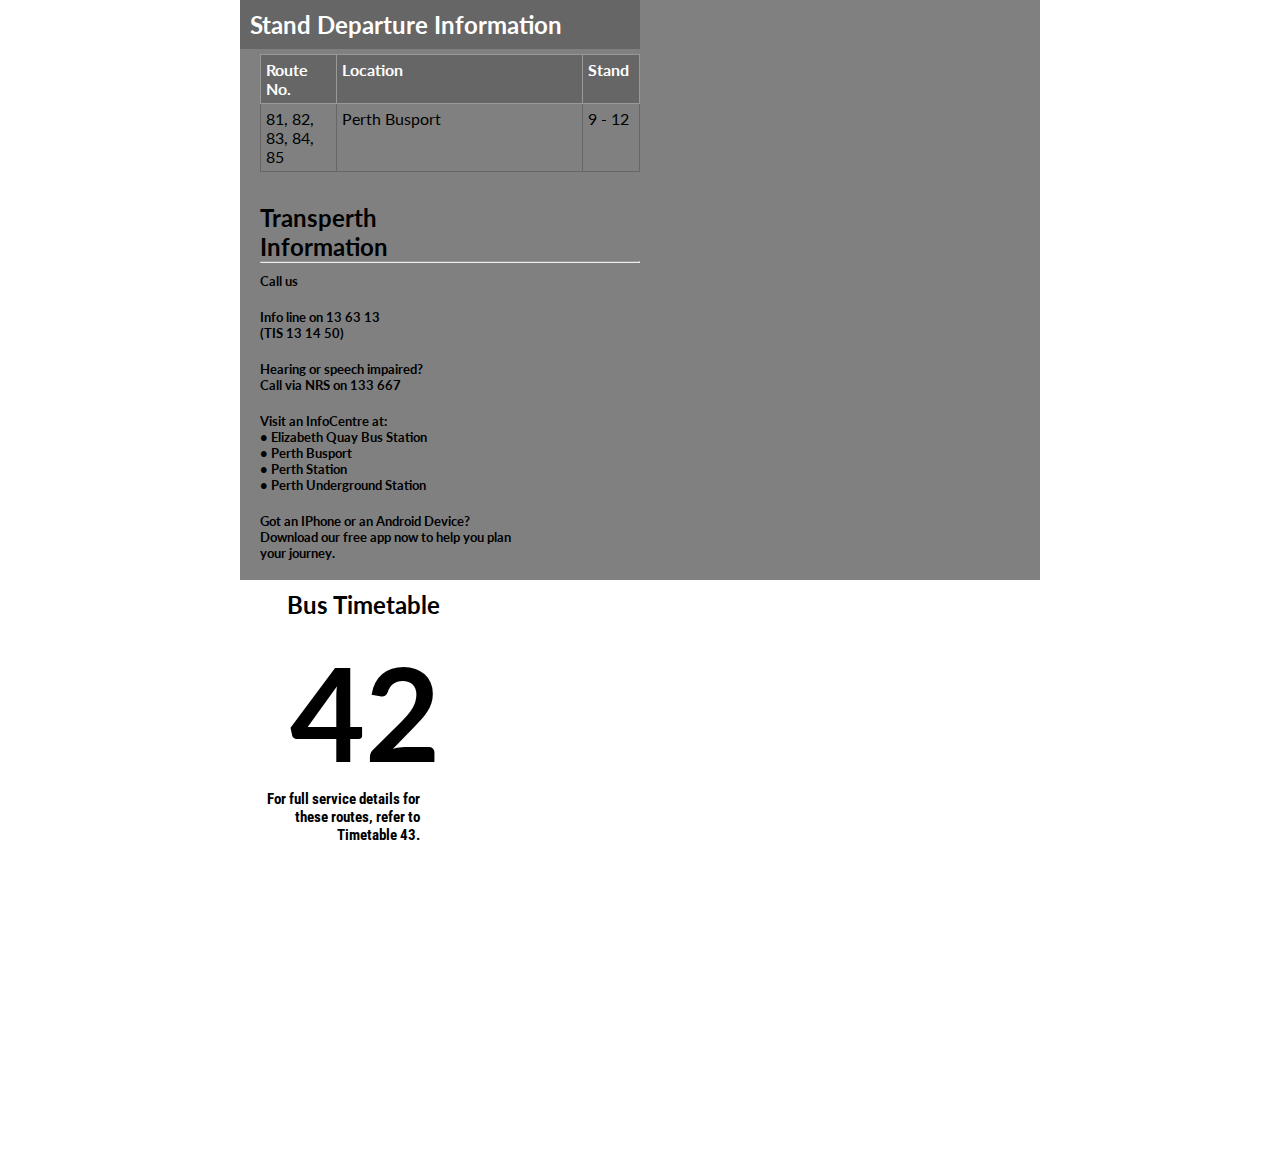
==== layout/layout.html @ ce19eb09 "Add files via upload" ====
<!DOCTYPE html>
<html>
    <head>
        <title>yoloo</title>
        <link rel="preconnect" href="https://fonts.googleapis.com"> 
        <link rel="preconnect" href="https://fonts.gstatic.com" crossorigin> 
        <link href="https://fonts.googleapis.com/css2?family=Lato:wght@400;700&family=Roboto+Condensed:wght@300&display=swap" rel="stylesheet">
        <link rel="stylesheet" type="text/css" href="assets/css/global.css" />
    </head>

    <body>
        <div class="all">    
            <div class="left">
                <div class="top">
                    <h2>Stand Departure Information</h2>
                    <div class="isi">
                        <table class="route_table">
                            <thead>
                                <tr>
                                    <th style="width: 20%">Route No.</th>
                                    <th>Location</th>
                                    <th style="width: 15%">Stand</th> 
                                </tr>
                            </thead>
                            <tbody>
                                <tr>
                                    <td>81, 82, 83, 84, 85</td>
                                    <td>Perth Busport</td>
                                    <td>9 - 12</td>
                                </tr>
                            </tbody>
                        </table>
                    </div>
                </div>

                <div class="bot">
                    <div class="isi">
                        <h2>Transperth<br>Information</h2>
                        <hr>
                        <div class="0">
                            <h5>Call us</h5>
                            <div class="10">
                                <h5>
                                    Info line on 13 63 13
                                    <br>
                                    (TIS 13 14 50)
                                </h5>

                                <h5>
                                    Hearing or speech impaired?
                                    <br>
                                    Call via NRS on 133 667
                                </h5>
                                
                                <h5>
                                    Visit an InfoCentre at:
                                    <br>
                                    • Elizabeth Quay Bus Station
                                    <br>
                                    • Perth Busport
                                    <br>
                                    • Perth Station
                                    <br>
                                    • Perth Underground Station
                                </h5>
                                <h5>
                                    Got an IPhone or an Android Device?
                                    <br>
                                    Download our free app now to help you plan
                                    <br>
                                    your journey.
                                </h5>
                                <h5>
                                    Visit us online
                                    <br>
                                    transperth.wa.gov.au
                                </h5>
                            </div>
                        </div>

                </div>
            </div>

            <div class="right">
                <div class="top">
                    <h2>Bus Timetable</h2>
                    <h1>42</h1>
                    <h4>For full service details for
                        <br>
                        these routes, refer to
                        <br>
                        Timetable 43.
                    </h4>
                </div>
                <div class="bot"> 
                    <h2>
                </div>
            </div>
        </div>
    </body>
</html>
---- layout/assets/css/global.css ----
* {
    margin: 0px;
    padding: 0px;
}

.all {
    position: relative;
    width: 800px;
    height: 580px;
    margin: 0px auto;
    background-color: grey;
    font-family: 'Lato', sans-serif;
}

.left, .right {
    position: relative;
    width: 50%;
    height: 100%;
    float: left;
}

.right {
    text-align: right;
    margin-right: 0px;
}

.left .top {
    position: relative;
    width: 100%;
    height: 35%;
}

.left .bot {
    position: relative;
    width: 100%;
    height: 65%;
}

.right .top {
    position: relative;
    width: 100%;
    height: 40%;
}

.right .bot {
    position: relative;
    width: 100%;
    height: 60%;
}

.isi {
    width: 95%;
    padding-left: 5%;
}

table.route_table {
    border: 1px solid #999;
    border-collapse: collapse;
    width: 100%;
}

table.route_table th {
    border: 1px solid #999;
    padding: 5px;
    text-align: left;
    background-color: #666;
    color: white;
    vertical-align: top;
}

table.route_table td {
    border: 1px solid #666;
    padding: 5px;
    vertical-align: top;
}

.left .top h2 {
    padding: 10px;
    background-color: #666;
    color: white;
    margin-bottom: 5px;
}

.left .bot h5 {
    padding: 10px 0px;
}

.right .top h1 {
    font-size: 130px;
}

.right .top h2 {
    padding-right: 0px;
    background-color: white;
    color: black;
}

.right .top h4 {
    font-family: 'Roboto Condensed', sans-serif;
    padding-right: 20px;
    font-size: 15px;
}
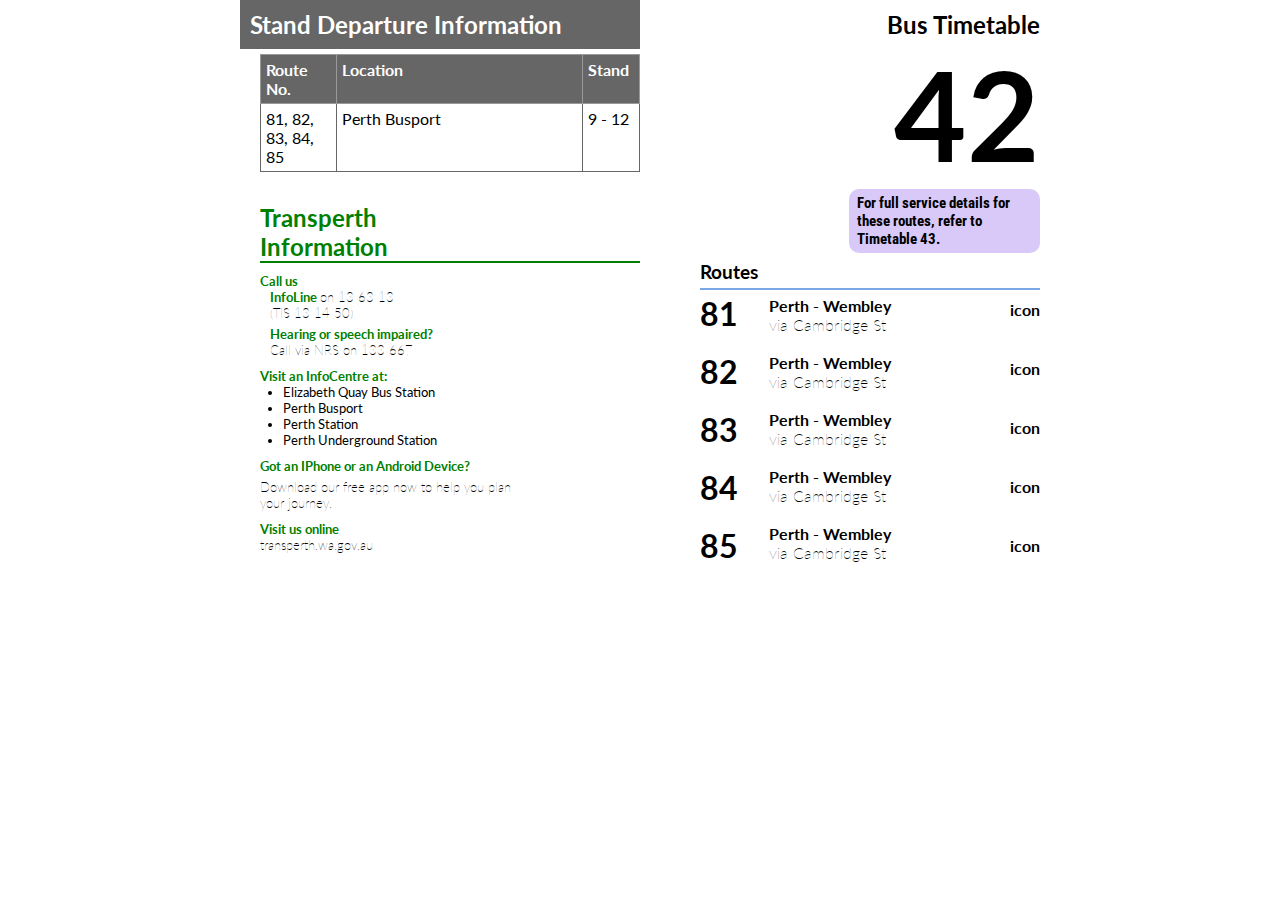
==== commit f45aa7e4: "Add files via upload" ====
--- a/layout/layout.html
+++ b/layout/layout.html
@@ -35,49 +35,30 @@
 
                 <div class="bot">
                     <div class="isi">
-                        <h2>Transperth<br>Information</h2>
+                        <h2 style="color: green">Transperth<br>Information</h2>
                         <hr>
-                        <div class="0">
-                            <h5>Call us</h5>
-                            <div class="10">
-                                <h5>
-                                    Info line on 13 63 13
-                                    <br>
-                                    (TIS 13 14 50)
-                                </h5>
-
-                                <h5>
-                                    Hearing or speech impaired?
-                                    <br>
-                                    Call via NRS on 133 667
-                                </h5>
-                                
-                                <h5>
-                                    Visit an InfoCentre at:
-                                    <br>
-                                    • Elizabeth Quay Bus Station
-                                    <br>
-                                    • Perth Busport
-                                    <br>
-                                    • Perth Station
-                                    <br>
-                                    • Perth Underground Station
-                                </h5>
-                                <h5>
-                                    Got an IPhone or an Android Device?
-                                    <br>
-                                    Download our free app now to help you plan
-                                    <br>
-                                    your journey.
-                                </h5>
-                                <h5>
-                                    Visit us online
-                                    <br>
-                                    transperth.wa.gov.au
-                                </h5>
+                        <h5 style="color: green; padding-top: 10px; font-weight: bolder">Call us</h5>
+                        <h5 style="padding-left: 10px; padding-right: 3px; color: green; font-weight: bolder; float: left">InfoLine</h5>
+                        <h5>on 13 63 13</h5>
+                        <h5 style="padding-left: 10px">(TIS 13 14 50)</h5>
+                        <h5 style="padding-top: 5px; padding-left: 10px; color: green; font-weight: bolder">Hearing or speech impaired?</h5>
+                        <h5 style="padding-left: 10px; padding-bottom: 5px">Call via NRS on 133 667<h5>
+                        <h5 style="padding-top: 5px; font-weight: bolder; color: green">Visit an InfoCentre at:</h5>
+                            <div class="mangatzpat">
+                                <ul style="font-size: small;">
+                                    <li>Elizabeth Quay Bus Station</li>
+                                    <li>Perth Busport</li>
+                                    <li>Perth Station</li>
+                                    <li>Perth Underground Station</li>
+                                    </ul>
                             </div>
-                        </div>
-
+                        <h5 style="color: green; padding-bottom: 5px; font-weight: bolder">Got an IPhone or an Android Device?</h5>
+                        <h5>Download our free app now to help you plan</h5>
+                        <h5>your journey.</h5>
+                        <h5 style="color: green; padding-top: 10px; font-weight: bolder">Visit us online</h5>
+                        <h5>transperth.wa.gov.au
+                        </h5>
+                    </div>
                 </div>
             </div>
 
@@ -92,8 +73,46 @@
                         Timetable 43.
                     </h4>
                 </div>
+
                 <div class="bot"> 
-                    <h2>
+                    <h3>Routes</h3>
+                    <hr>
+                    <div class="kiri">  
+                        <h1>81</h1>
+                        <br>
+                        <h1>82</h1>
+                        <br>
+                        <h1>83</h1>
+                        <br>
+                        <h1>84</h1>
+                        <br>
+                        <h1>85</h1>
+                    </div>
+
+                    <div class="tengah">
+                        <h4>Perth - Wembley</h4>
+                        <h4 style="font-weight: lighter">via Cambridge St</h4>
+                        <br>
+                        <h4>Perth - Wembley</h4>
+                        <h4 style="font-weight: lighter">via Cambridge St</h4>
+                        <br>
+                        <h4>Perth - Wembley</h4>
+                        <h4 style="font-weight: lighter">via Cambridge St</h4>
+                        <br>
+                        <h4>Perth - Wembley</h4>
+                        <h4 style="font-weight: lighter">via Cambridge St</h4>
+                        <br>
+                        <h4>Perth - Wembley</h4>
+                        <h4 style="font-weight: lighter">via Cambridge St</h4>
+                    </div>
+
+                    <div class="kanan">
+                        <h4>icon</h4>
+                        <h4>icon</h4>
+                        <h4>icon</h4>
+                        <h4>icon</h4>
+                        <h4>icon</h4>
+                    </div>
                 </div>
             </div>
         </div>
--- a/layout/assets/css/global.css
+++ b/layout/assets/css/global.css
@@ -8,7 +8,6 @@
     width: 800px;
     height: 580px;
     margin: 0px auto;
-    background-color: grey;
     font-family: 'Lato', sans-serif;
 }
 
@@ -22,6 +21,7 @@
 .right {
     text-align: right;
     margin-right: 0px;
+    float: right;
 }
 
 .left .top {
@@ -39,13 +39,13 @@
 .right .top {
     position: relative;
     width: 100%;
-    height: 40%;
+    height: 45%;
 }
 
 .right .bot {
     position: relative;
     width: 100%;
-    height: 60%;
+    height: 55%;
 }
 
 .isi {
@@ -81,22 +81,81 @@
     margin-bottom: 5px;
 }
 
-.left .bot h5 {
-    padding: 10px 0px;
+.left .bot hr {
+    height: 2px;
+    background-color: green;
+    border: none;
 }
 
 .right .top h1 {
-    font-size: 130px;
+    font-size: 125px;
 }
 
 .right .top h2 {
+    padding-top: 10px;
     padding-right: 0px;
-    background-color: white;
     color: black;
 }
 
 .right .top h4 {
     font-family: 'Roboto Condensed', sans-serif;
-    padding-right: 20px;
+    padding: 5px;
+    padding-left: 8px;
+    padding-right: 30px;
     font-size: 15px;
+    text-align: left;
+    background-color: rgb(217, 201, 248);
+    border-radius: 10px;
+    float: right;
+}
+
+.right .bot h3 {
+    padding-left: 15%;
+    padding-bottom: 5px;
+    float: left;
+}
+
+h5 {
+    font-weight: lighter;
+}
+
+.mangatzpat {
+    padding-left: 6%;
+    padding-bottom: 10px;
+}
+
+.right .bot hr {
+    height: 2px; 
+    background-color: rgb(120, 168, 231); 
+    border: none;
+    margin-left: 15%;
+    width: 85%;
+}
+
+.kiri {
+    text-align: left;
+    padding: 4px;
+    padding-left: 15%;
+    width: 15%;
+    position: relative;
+    float: left;
+}
+
+.tengah {
+    text-align: left;
+    position: relative;
+    float: left;
+    padding-top: 6px;
+    padding-left: 5px;
+    width: 55%;
+}
+
+.kanan {
+    padding-top: 10px;
+}
+
+.kanan h4 {
+    text-align: right;
+    padding-bottom: 40px;
+    position: relative;
 }